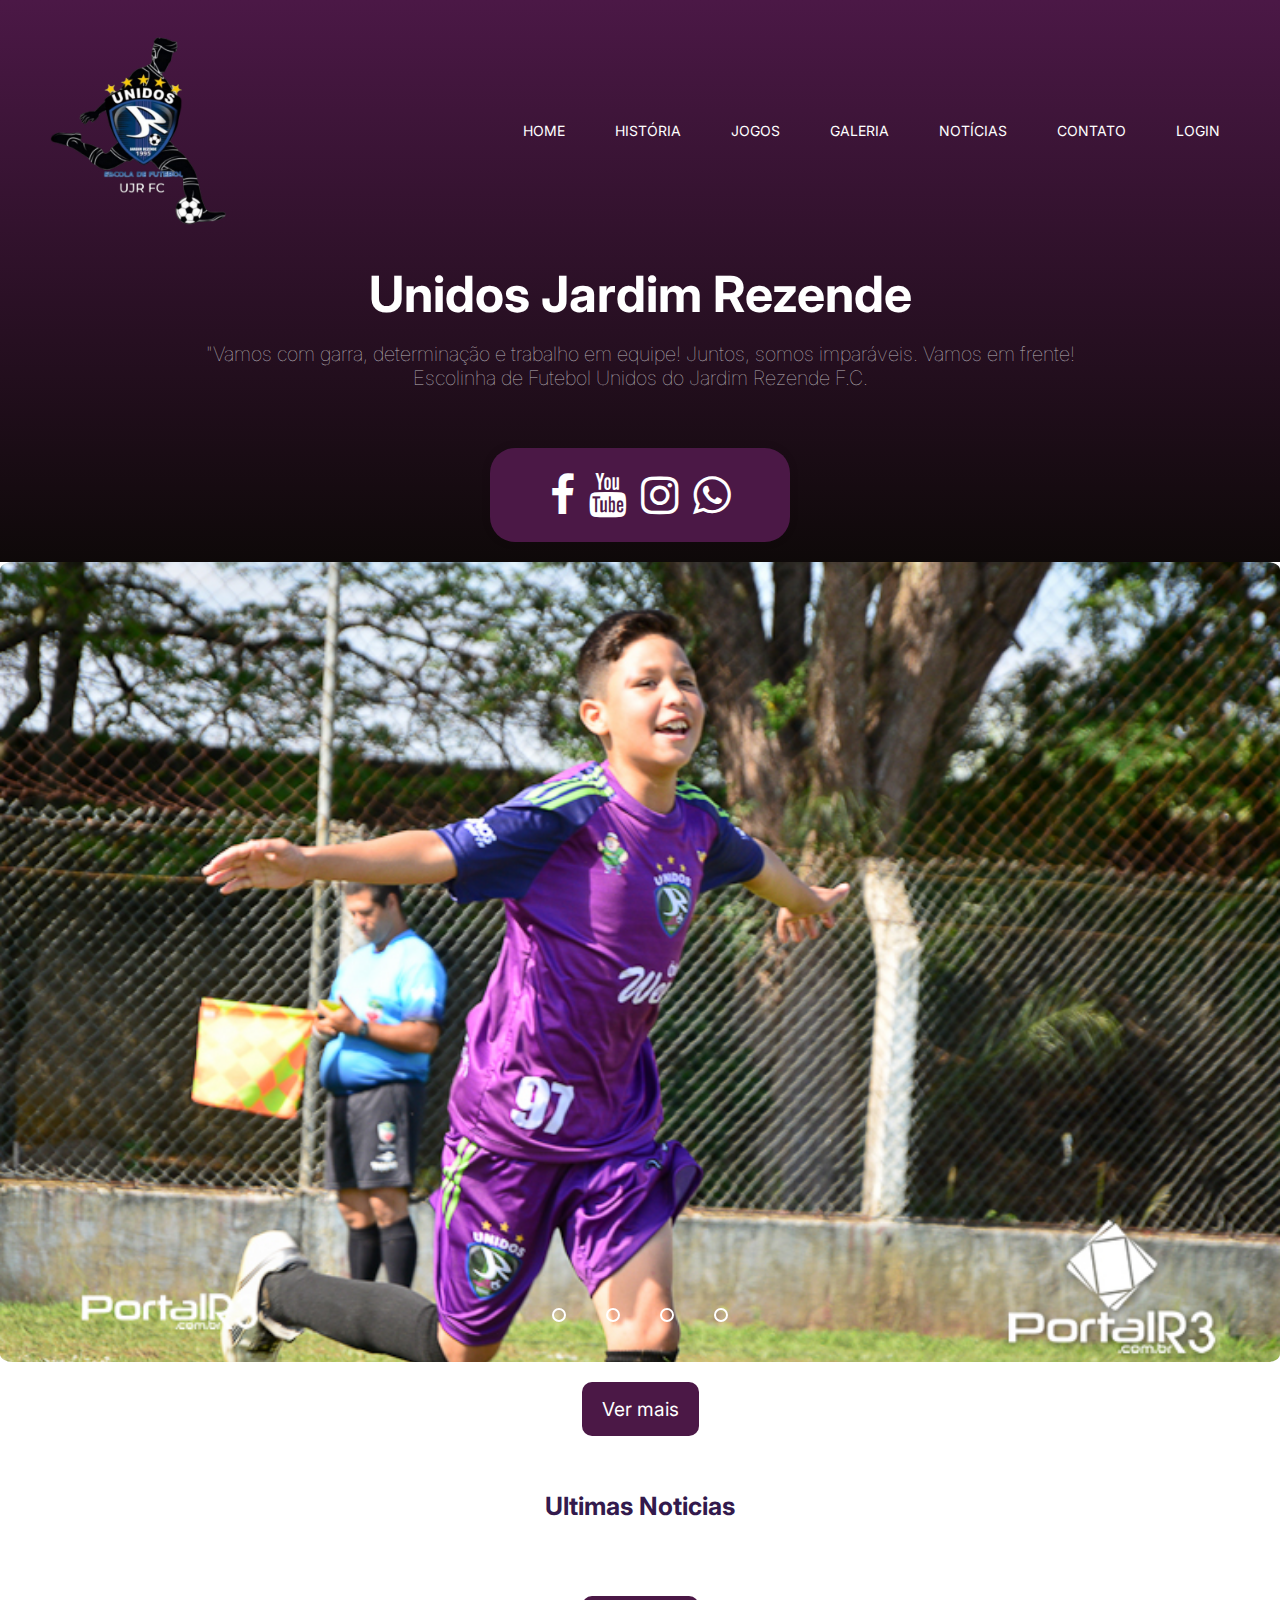
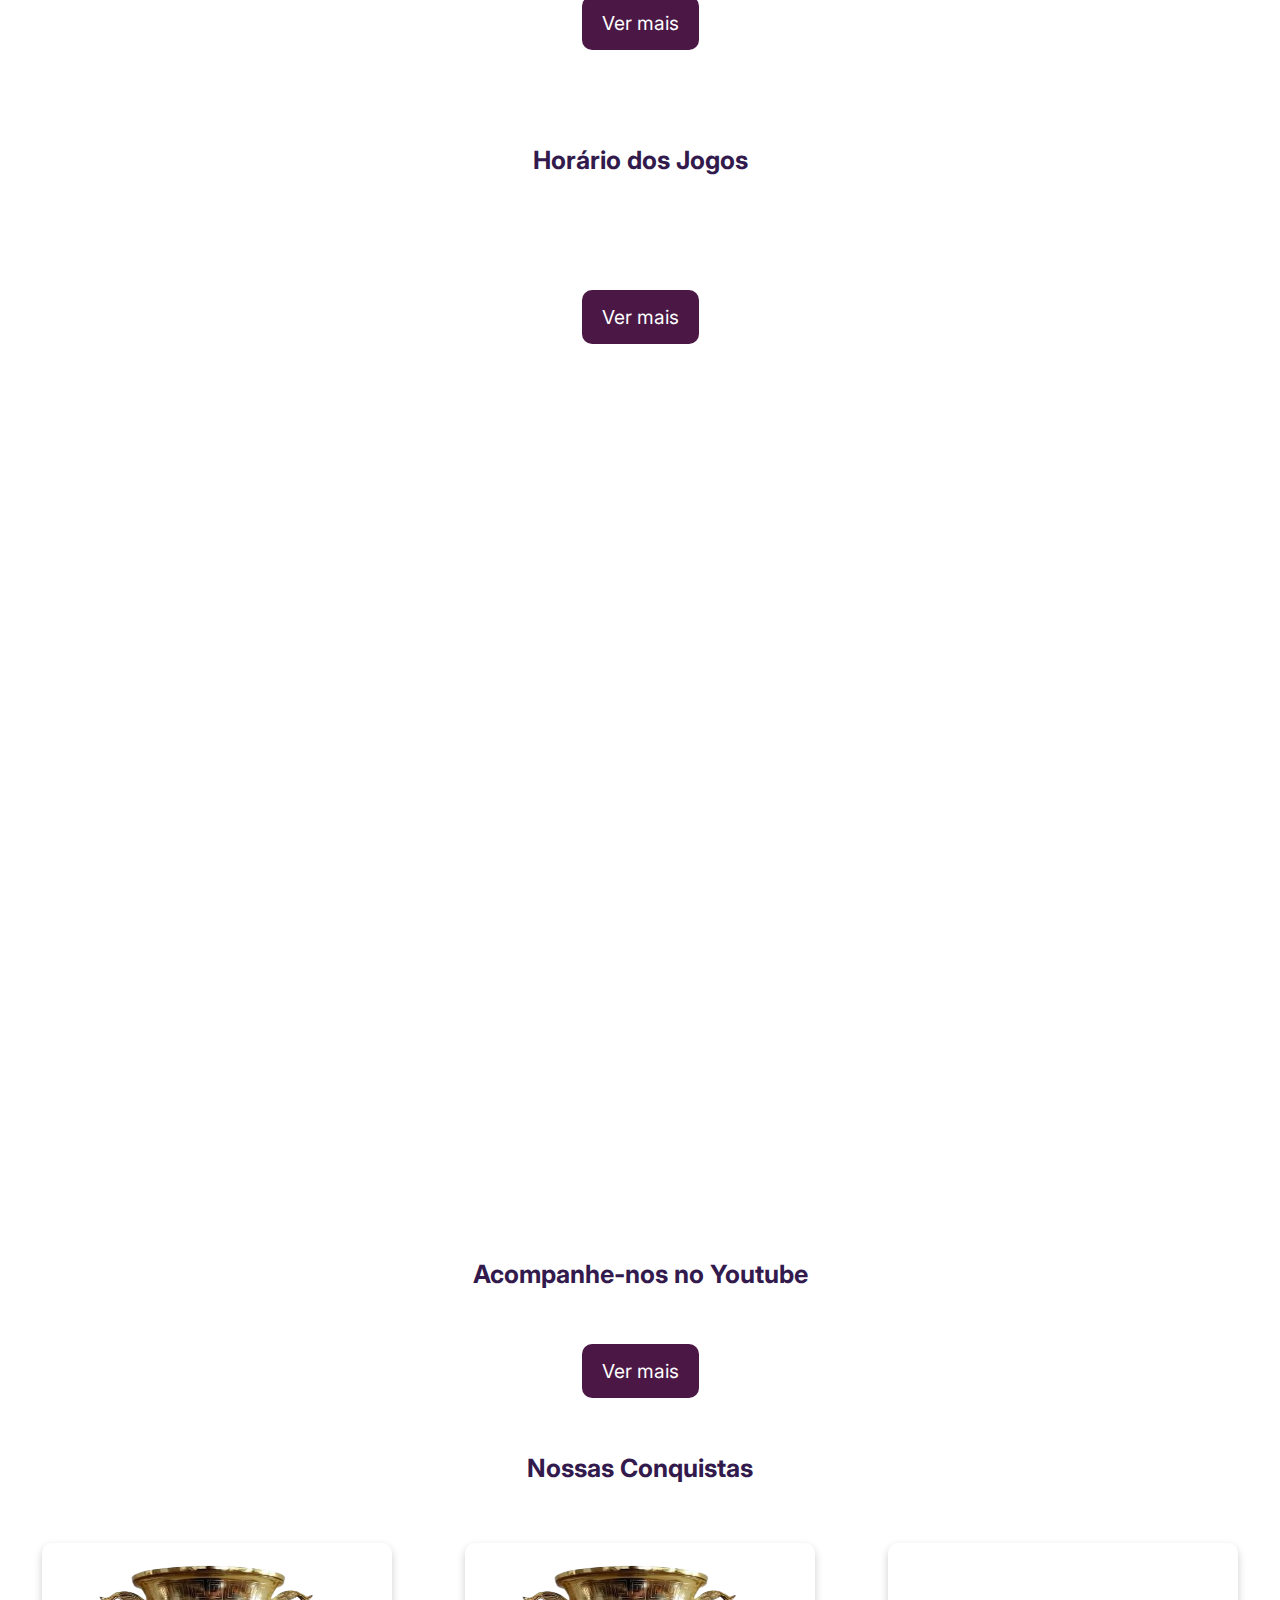
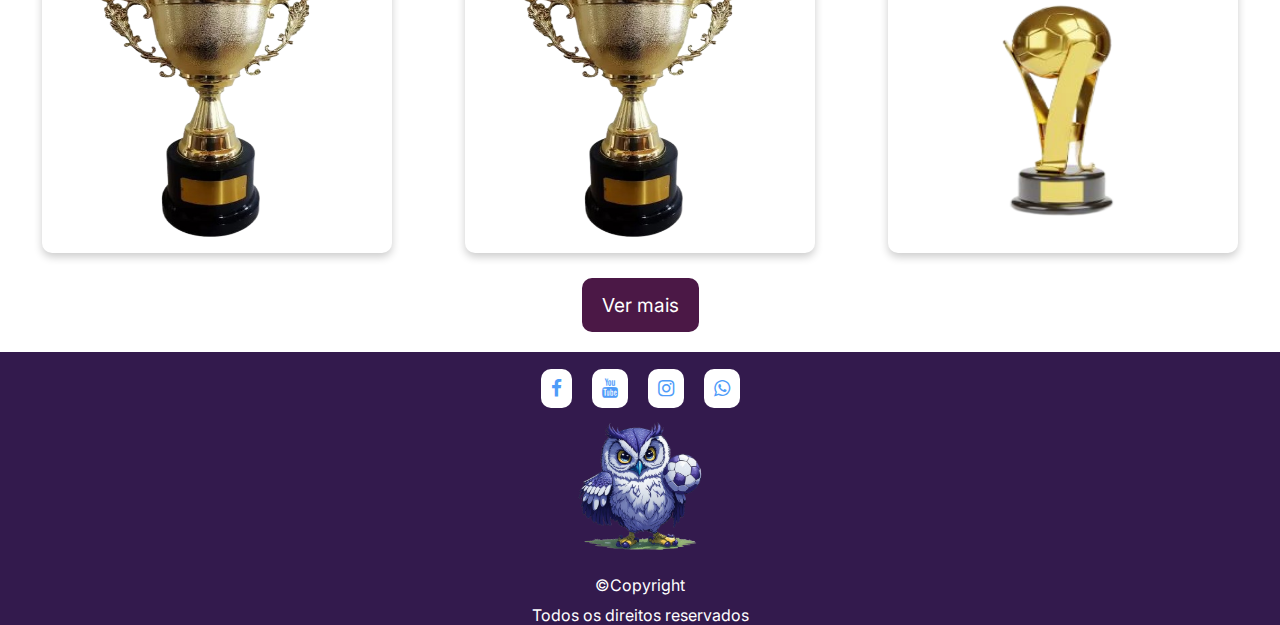
==== index.html @ cdd66459 "first commit" ====
<!DOCTYPE html>
<html lang="pt-BR">

<head>
    <meta charset="UTF-8">
    <meta name="viewport" content="width=device-width, initial-scale=1.0">
    <link rel="stylesheet" href="https://cdnjs.cloudflare.com/ajax/libs/font-awesome/4.7.0/css/font-awesome.css"
        integrity="sha512-5A8nwdMOWrSz20fDsjczgUidUBR8liPYU+WymTZP1lmY9G6Oc7HlZv156XqnsgNUzTyMefFTcsFH/tnJE/+xBg=="
        crossorigin="anonymous" referrerpolicy="no-referrer" />
    <link rel="stylesheet" href="css/style.css">
    <link rel="stylesheet" href="css/style2.css">
    <link rel="stylesheet" href="css/slides.css">
    <link rel="stylesheet" href="css/cardTrofeu.css">
    
    <title>Unidos do Jardim Rezende </title>
</head>
<style>
  .item-container {
    text-align: center; /* Centraliza o conteúdo dentro do container */
 
}

.noticia-data, .noticia-titulo {
    margin: 0; /* Remove margens para alinhar corretamente */
    text-align: center; /* Centraliza o texto dentro dos parágrafos */
}

/*noticia*/
.NewsPag{
        display: flex; /* Make the body a flex container */
        
        flex-direction: column; /* Arrange content vertically */
      
      }
      .NCon {
            display: flex;
            flex-wrap: wrap;
            gap: 20px; /* Ajustar o espaço entre os containers */
            justify-content: center; /* Centralizar os containers */
        }


        .centralizadoMembros1 {
            display: flex;
            justify-content: center;
            align-items: center;
          
        }

        .card1 {
            background-color: #fff;
            border-radius: 5px;
            box-shadow: 0 4px 8px rgba(0, 0, 0, 0.1);
            margin: 40px;
            padding: 15px;
            width: 400px; /* Definir uma largura fixa para cada card */
            flex-direction: column;
            display: flex;
            align-items: center;
            text-align: center;
        }

        .icone img {
            width: 100%; /* Utilizar 100% para preencher todo o espaço disponível */
            height: auto;
            height: 250px;
            object-fit: cover;
            border-radius: 5px;
           
        }

        .noticia-data, .noticia-titulo {
            margin: 10px 0;
            font-weight: bold; 
            font-size:110%;
        }

        .ler-mais {
            background-color: #7c559b;
            color: white;
            border: none;
            border-radius: 10px;
            cursor: pointer;
            padding: 10px 20px;
            font-size: 16px;
            transition: background-color 0.3s;
        }

        .ler-mais:hover {
            background-color: #e8daef;
        }

        .modal {
            display: none;
            position: fixed;
            z-index: 1000;
            left: 0;
            top: 0;
            width: 100%;
            height: 100%;
            background-color: rgba(0, 0, 0, 0.7);
            justify-content: center; /* Centraliza horizontalmente */
            align-items: center; /* Centraliza verticalmente */
        }

        .modal-content {
            background-color: #fefefe;
            margin: 15% auto;
            padding: 20px;
            border: 1px solid #888;
            width: 80%;
            max-width: 1000px;
            position: relative;
            text-align: center;
        }

        .close {
            color: #aaa;
            float: right;
            font-size: 28px;
            font-weight: bold;
        }

        .close:hover,
        .close:focus {
            color: black;
            cursor: pointer;
        }
        /* Estilos gerais para dispositivos pequenos */

        @media (max-width: 768px) {
          .NCon {
            flex-direction: column;
          }
          .card1 {
            width: 80%;
          }
          .centralizadoMembros1 {
        
            justify-content: center;
            align-items: center;
          
        }
        }
    
        .teams-container {
        display: flex; /* Utiliza o flexbox para layout flexível */
        align-items: center;
        justify-content: center; /* Centraliza verticalmente os itens */
        }

        .teams-container p, .teams-container h2 {
            margin: 0 10px;
            font-size: 150%; /* Margem entre os itens para separação */
            color: #331A4D;
        }


    </style>
<body>
    <!--header-->
    <header style="background: -webkit-linear-gradient(to top, #7C559B,#672374);
     background: -o-linear-gradient(to top, #7C559B,  #7C559B);
     background: -moz-linear-gradient(#672374,  #7C559B);
     background: linear-gradient(to top,  #0e0909, #4B1846);">
        <!--container-->
        <div class="container">
            <nav>
                <a href="index.html">
                    <img src="img/logofut3.png " width="200" height="200" alt="logo">
                </a>
                <ul class="ul">
                    <a href="index.html">Home</a>
                    <a href="historia.html">História</a>
                    <a href="./CalendarioInse/calendario.html">Jogos</a>
                    <a href="midia.html">Galeria</a>
                    <a href="noticias.php">Notícias</a>
                    <a href="contato.html">Contato</a>
                    <a href="./login2/index.html">Login</a>
                    <div class="close-icon" onclick="closeMenu()">
                        <i class="fa fa-times-circle" aria-hidden="true"></i>
                    </div>
                </ul>
                <div class="menu-icon" onclick="openMenu()">
                    <i class="fa fa-bars"></i>
                </div>
            </nav>
            <section class="banner">
                <div class="banner-text">
                    <h1 class="texto-animado">Unidos Jardim Rezende</h1>
                    <p color="write">"Vamos com garra, determinação e trabalho em equipe! Juntos, somos imparáveis. Vamos em frente!<br>
                    Escolinha de Futebol Unidos do Jardim Rezende F.C. </p><br>
                    
                        <div class="contayner">
                            <a  class="lynks" href="https://m.facebook.com/escolinhadefutebolujr" target="_blank"><i class="fa fa-facebook"></i></a>
                            <a class="lynks"href="https://www.youtube.com/@TVUnidosJR/videos" target="_blank"><i class="fa fa-youtube" aria-hidden="true"></i></a>
                            <a  class="lynks"href="https://www.instagram.com/socce_rjunior?utm_source=qr&igsh=MWg3b3c4b3lwc2QzZQ==" target="_blank"><i class="fa fa-instagram" aria-hidden="true"></i></a>
                            <a class="lynks"href="https://wa.me/553597317199" target="_blank"><i class="fa fa-whatsapp" aria-hidden="true"></i></a>
                        </div>
                </div>
            </section>
        </div>
        <!--end container-->
    </header>
    <!--end header-->
    <!--faça mais-->  
    <section class="faca-mais">

        <div class="slider">
            <div class="slides">
                <input type="radio" name="radio-btn" id="radio1">
                <input type="radio" name="radio-btn" id="radio2">
                <input type="radio" name="radio-btn" id="radio3">
                <input type="radio" name="radio-btn" id="radio4">
    
                <div class="slide first">
                    <img src="./img/fute1.jpg" alt="imagem1">
                </div>
    
                <div class="slide">
                    <img src="./img/fute2.jpg" alt="imagem2">
                </div>
    
                <div class="slide">
                    <img src="./img/fute3.jpg" alt="imagem3">
                </div>
    
                <div class="slide">
                    <img src="./img/fute4.jpg" alt="imagem4">
                </div>
              
            </div>
    
            <div class="manual-navigation">
                <label for="radio1" class="manual-btn"></label>
                <label for="radio2" class="manual-btn"></label>
                <label for="radio3" class="manual-btn"></label>
                <label for="radio4" class="manual-btn"></label>
            </div>
    
        </div>
        <div class="botao-centro">
            <a href="midia.html" class="btn">Ver mais</a>
        </div>


    <!---Noticias-->


        <h2  class="letraIn">Ultimas Noticias</h2>
        <section class="NewsPag">
            <div class="noticias">
                <div class="NCon" id="news-container">
                    <!-- Notícias serão carregadas aqui -->
                </div>
                <div id="myModal" class="modal">
                    <div class="modal-content">
                        <span class="close">&times;</span>
                        <div class="content1">
                            <img id="modal-img" src="" alt="" width="50%" height="50%">
                            <p id="modal-data"></p>
                            <p class="noticia-titulo" id="modal-titulo"></p>
                            <p id="modal-noticia"></p>
                        </div>
                    </div>
                </div>
            </div> 
        </section>
        <div class="botao-centro">
            <a href="noticias.php" class="btn">Ver mais</a>
        </div>
    </section>
    <!---horario do jogos-->
    <header class="headers">
        <h2 class="letraIn">Horário dos Jogos</h2>
    </header>

        <main>
            <section class="Calen" id="calendar">
                <!-- Os dados do calendário serão carregados aqui -->
            </section>
            <div class="botao-centro">
                <a href="calendario.php" class="btn">Ver mais</a>
            </div>
        </main>
      
        <!---fim do horario dos josgos-->



    <section >
        <div class="youtube">
            <iframe  src="https://www.youtube.com/embed/I1M4FT6p6yU?si=2h1iKIrFzDukDvLC"
                title="YouTube video player" frameborder="0"
                allow="accelerometer; autoplay; clipboard-write; encrypted-media; gyroscope; picture-in-picture; web-share"
                referrerpolicy="strict-origin-when-cross-origin" allowfullscreen></iframe>
            <iframe  src="https://www.youtube.com/embed/CYmezOUfhiw?si=qSRIYEMEd1fx8PJJ"
                title="YouTube video player" frameborder="0"
                allow="accelerometer; autoplay; clipboard-write; encrypted-media; gyroscope; picture-in-picture; web-share"
                referrerpolicy="strict-origin-when-cross-origin" allowfullscreen></iframe>
            <iframe  src="https://www.youtube.com/embed/3oOXXBWMkWE?si=sAZl0KpS628O464U"
                title="YouTube video player" frameborder="0"
                allow="accelerometer; autoplay; clipboard-write; encrypted-media; gyroscope; picture-in-picture; web-share"
                referrerpolicy="strict-origin-when-cross-origin" allowfullscreen></iframe>
        </div>
        
        <h2  class="letraIn">Acompanhe-nos no Youtube</h2>
        <div class="botao-centro">
            <a href="https://www.youtube.com/@TVUnidosJR/videos" target="_blank" class="btn">Ver mais</a>
        </div>
    </section>

    <h2 class="letraIn">Nossas Conquistas</h2>
    <section class="faca-mais">
        <div class="containerTrofeuImg">
        <div class="flip-card">
            <div class="flip-card-inner">
              <div class="flip-card-front">
                <img src="./img/trofeu.png" alt="Avatar" style="width:300px;height:300px;">
              </div>
              <div class="flip-card-back">
                <div class="flip-card-Letra">
                    <h1>Campeonato Regional</h1><br>
                    <p class="flip-card-LetraP">UJR FC & Engineer</p><br> 
                    <p class="flip-card-LetraP">1 X 0</p>
                </div>
              </div>
            </div>
          </div>
          <div class="flip-card">
            <div class="flip-card-inner">
              <div class="flip-card-front">
                <img src="./img/trofeu.png" alt="Avatar" style="width:300px;height:300px;">
              </div>
              <div class="flip-card-back">
                <div class="flip-card-Letra">
                    <h1>Campeonato Regional</h1><br>
                    <p class="flip-card-LetraP">UJR FC & Engineer</p><br> 
                    <p class="flip-card-LetraP">1 X 0</p>
                </div>
              </div>
            </div>
          </div>
          <div class="flip-card">
            <div class="flip-card-inner">
              <div class="flip-card-front">
                <img src="./img/trofeu2.png" alt="Avatar" style="width:300px;height:300px;">
              </div>
              <div class="flip-card-back">
                <div class="flip-card-Letra">
                    <h1>Campeonato Regional</h1><br>
                    <p class="flip-card-LetraP">UJR FC & Engineer</p><br> 
                    <p class="flip-card-LetraP">1 X 0</p>
                </div>
              </div>
            </div>
          </div>
        </div>
          </div>
        <div class="botao-centro">
            <a href="historia.html" class="btn">Ver mais</a>
        </div>
    </section>
    <!--end faça mais-->
    <!--Footer-->
    <footer class="footer">
          <div>
                <a  class="lynks" href="https://m.facebook.com/escolinhadefutebolujr" target="_blank"><i class="fa fa-facebook"></i></a>
                <a class="lynks"href="https://www.youtube.com/@TVUnidosJR/videos" target="_blank"><i class="fa fa-youtube" aria-hidden="true"></i></a>
                <a  class="lynks"href="https://www.instagram.com/p/C6zheUSvj5m/" target="_blank"><i class="fa fa-instagram" aria-hidden="true"></i></a>
                <a class="lynks"href="https://wa.me/553597317199" target="_blank"><i class="fa fa-whatsapp" aria-hidden="true"></i></a>
            </div>
            
            <div>
                <img class="imagi" src="img/Coruja.png" width="150" height="150" >  
            </div>
            <p>©Copyright</p>
            <p>Todos os direitos reservados</p>
        </div>
    </footer>
    <!--end footer-->
    <script src="js/main.js"></script>
    <script src="js/slides.js"></script>
    <script src="js/get_calendar_data.js"></script>
    <script src="js/get_news_data.js"></script>
   
    
</body>

</html>
---- css/style.css ----
@import url('https://fonts.googleapis.com/css2?family=Inter:wght@100..900&display=swap');

*{
    margin: 0;
    padding: 0;
    box-sizing: border-box;
    text-decoration: none;
    outline: none;
    font-family: 'Inter', sans-serif;
    
}

body {
    background-color: #000#f1f6fc31;
}

section, footer {
    padding: 0;
}

h3 {
    font-size: 20px;
}


 
.container {
    max-width: 1270px;
    margin: 0 auto;
    justify-content: center;
    align-items: center;
}

.btn {
    background-color: #4B1846;
    color: white;
    padding: 15px 20px;
    border-radius: 10px;
    cursor: pointer;
    display: inline-block;
    transition: 0.1s;
    height: 30%;
    font-size: 120%;
}
.blink {
    animation: blink 3s linear infinite;
  }
  
  @keyframes blink {
    0%, 100% { opacity: 1; } /* Keep opacity at 1 for full visibility */
    50% { opacity: 0.7; } /* Reduce opacity to 0.2 for a dimming effect */
  }
.botao-centro {
    margin: 20px auto;
    display: flex;
    justify-content: center;
}

.btn.animate-btn {
    animation: animate-outline 1s ease-out infinite;
}

.btn:hover {
    background-color: #e8daef;
}

@keyframes animate-outline {
    from{
        outline: 0px solid #e8daef;
    }
    to{
        outline: 15px solid #4f9bf900;
    }

} 
 
header {
    background-position: center;
    background-size: cover;
    background-attachment: fixed;
}

nav {
    display: flex;
    align-items: center;
    justify-content: space-between;
    padding: 30px;
}

nav ul {
    display: flex;
    align-items: center;
}

.estiloUl {
    margin-right: 250px;
}

nav ul a {
    color: white;
    margin: 0 25px;
    text-transform: uppercase;
    font-size: 14px;
    display: block;
}

nav ul a:not(.btn):after {
    content: "";
    background-color: #e8daef;
    height: 3px;
    width: 0%;
    display: block;
    margin: 0 auto;
    transition: 0,3s;
}

nav ul a:hover::after {
    width: 100%;
}

/*menu mobile*/
nav .menu-icon {
    cursor: pointer;
    font-size: 25px;
    color: white;
    display: none;
}

nav .close-icon {
    display: none;
    font-size: 30px;
    color: white;
}

h2 {
    text-align: center;
    margin: 30px;
    padding: 25px;
    font-size: 20px;
    color: #331A4D;
}

.banner {
    display: flex;
    justify-content: center;
}

.texto-animado {
    font-size: 44px; /* Tamanho inicial do texto */
    animation: animar-texto 8s infinite alternate; /* Define a animação */
}
@keyframes animar-texto {
    0% {
        font-size: 44px; /* Tamanho inicial */
    }
    100% {
        font-size: 88px; /* Tamanho final */
        color: #241e5a;
    }
}

.banner .banner-text {
    margin: 0; /*altera o tamanho nav da pagina inicial*/
    text-align: center;
    padding: 0 90px;
}

.banner .banner-text h1 {
    font-size: 50px;
    color: white;
}

.banner .banner-text p {
    font-size: 20px;
    color: #ffffffb7;
    font-weight: lighter;
    margin: 18px 0;
}



/*faça mais*/
.faca-mais .container {
    display: flex;
    border-radius: 12px;
  
}

.faca-mais .faca-mais-text {
    width: 20%;
    padding: 0 40px;
}

.faca-mais .faca-mais-text h3 {
    font-size: 20px;
}

.faca-mais .faca-mais-text p{
    margin: 5px 0 10px 0;
}

.faca-mais .faca-mais-img {
    width: 25%;
    margin: 10px;
    object-fit: cover;
    border-radius: 12px;
 
}

.faca-mais .faca-mais-img img{
    width: 100%;
    object-fit: cover;
}

.depoimentos h3 {
    text-align: center;
}




/*footer*/
.footer {
    background-color: #331A4D;
    text-align: center;

    width: 100%;
     /* Define a altura do footer */
    bottom: 0; /* Posiciona o footer na parte inferior */
  }

.footer i {
    color: #4f9cf9;
    font-size: 19px;
    background-color: white;
    padding: 10px;
    margin: 3px;
    border-radius: 10px;
}

.footer p {
    margin-top: 10px;
    color: white;
}

.main-content { /* Substitua ".main-content" pela classe do seu conteúdo principal */
    margin-bottom: -50px; /* Ajuste o valor de margin-bottom para coincidir com a altura do footer */
  }
/*Pagina Sobre*/
.sobre .container {
    display: flex;
    align-items: center;
    justify-content: space-between;
}

.sobre .sobre-text {
    width: 50%;
    padding-right: 40px;
}
.sobre .sobre-textt {
    width: 100%;
    padding-right: 40px;
}
.sobre .sobre-text p {
    margin: 18px 0;
    color: #000000a6;
}

.sobre .sobre-img {
    width: 50%;
}
.sobre .sobre-text img{
    width: 100%;
    border-radius: 10px;
}

/*Pagina Serviços */
.servicos h3{
    text-align: center;
}

.servicos .container p{
    text-align: center;
}

.servicos .rows-cards {
    display: flex;
    justify-content: center;
    margin-top: 20px;
    flex-wrap: wrap;
}

.servicos .row-card-item {
    background-color: #d3e6fd;
    width: 350px;
    padding: 20px;
    border-radius: 14px;
    margin: 20px;
    transition: 0.3s;
}

.servicos .row-card-item:hover {
    background-color: #4f9cf9;
}

.servicos .row-card-item:hover p{
    color: white;
}

.servicos .row-card-item img {
    background-color: #4f9cf9;
    border-radius: 14px;
    width: 70px;
    padding: 9px;
}

.servicos .row-card-item p.nome-servico {
    margin: 5px;
    transition: 0.3s;
}

.servicos .row-card-item p.descricao-servico {
    transition: 0.3s;
}

/*dados*/
.dados {
    background-color: #d3e6fd;
}

.dados .container{
    display: flex;
    justify-content: center;
    flex-wrap: wrap;
}

.dados .dados-item {
    text-align: center;
    margin: 15px;
    color: #000000be;
}

.dados .dados-item img {
    background-color: #4f9cf9;
    border-radius: 14px;
    padding: 10px;
    margin-bottom: 15px;
    width: 80px;
}

.dados .dados-item p{
    font-size: 18px;
}

.dados .dados-item p strong {
    font-size: 28px;
}
/*historia*/


  


.contato-info {
    display: flex;
    justify-content: space-between;
    margin-top: 50px;
    flex-direction: row;
    margin-left: 10%;
    border-radius: 10px;
}

.contato-info .left-side {
    width: 50%;
    padding: 30px;
    background-color: #7c559b;
    border-radius: 14px;
    margin-right: 50px;
    height: fit-content;
    margin-left: 10px;
}

.contato-info .left-side div {
    display: flex;
    align-items: center;
    margin-bottom: 10px;
}

.contato-info .left-side div i {
    font-size: 24px;
    margin-right: 20px;
    color: white;
}

.contato-info .left-side p {
    font-size: 17px;
    color: white;
}

.contato-info .right-side {
    width: 50%;
    border-radius: 9px;
}

.contato-info .right-side input{
    display: block;
    width: 100%;
    margin-bottom: 10px;
    height: 47px;
    padding: 15px;
    border-radius: 9px;
    transition: 0.3s;
    border: 1px solid #f1f1f1;
    color: #212121;
    
}

.contato-info .right-side input:focus,
.contato-info .right-side textarea:focus {
    border-color: #4f9cf9;
}

.contato-info .right-side textarea{
    border: 1px solid #f1f1f1;
    color: #212121;
    border-radius: 9px;
    margin-bottom: 10px;
    padding: 15px;
    width: 100%;
    transition: 0.3s;
    resize: none;
}

.contato-info .right-side button{
    border: none;
    margin: 10px;
}

@media(max-width: 830px){
   
    /*pagina home responsivo*/
    .faca-mais .faca-mais-text {
        margin-top: 10px;
        padding: 0 20px;
        order: 1;
    }

    .faca-mais .container{
        flex-direction: column;
    }

    .faca-mais .faca-mais-text h3 {
        font-size: 48px;
    }

    .faca-mais .faca-mais-text,
    .faca-mais .faca-mais-img {
        width: 100%;
    }

    .banner .banner-text {
        padding: 0;
        margin: 80px;
    }

    .banner .banner-text h1{
        font-size: 80px;
    }

    .banner .banner-text p{
        font-size: 15px;
    }

    .depoimentos .card-item {
        width: 100%;
    }
    
    .sobre .container {
        flex-direction: column-reverse;
    }

    .sobre .sobre-img,
    .sobre .sobre-text {
        width: 100%;
    }

    .sobre .sobre-text {
        margin-top: 40px;
    }

    .contato .contato-info {
        flex-direction: column-reverse;
    }

    .contato-info .right-side,
    .contato-info .left-side {
        width: 100%;
    }

    .contato-info .right-side {
        margin-bottom: 30px;
    }

}

@media (max-width: 500px) {
    .banner .banner-text h1 {
        font-size: 50px;
    }

    .faca-mais .faca-mais-text h3 {
        font-size: 40px;
    }
}


#noticias-esporte {
    margin: 20px;
  }
  
  #noticias-esporte h1{
    text-align: center;
  }

  #noticias-esporte h2 {
    font-size: 24px;
    font-weight: bold;
    margin-bottom: 10px;
  }
  
  #noticias-esporte article {
    border: 1px solid #ccc;
    padding: 10px;
    margin-bottom: 15px;
  }
  
  #noticias-esporte h3 {
    font-size: 18px;
    margin-bottom: 5px;
  }
  
  #noticias-esporte p {
    font-size: 14px;
  }
  
  #noticias-esporte a {
    text-decoration: none;
    color: blue;
  }
  
  #noticias-esporte img {
    width: 250px;
    height: 200px;
    margin-bottom: 5px;
  }

  .centralizado {
    text-align: left;
    display: flex;
    margin-left: 5%;
  }

  .card {
    display: flex;
    flex-direction: column;
    justify-content: center;
    width: 300px;
    padding: 25px;
 
    text-align: justify;
    position: relative;
    margin: 20px;
}



.letraContato{
    color: #000;
}

.icone {
    margin-bottom: 20px;
   
}



.content {
    height: 220px;
    overflow: hidden;
    position: relative;
    align-items: center;
}

.content::before {
    content: '';
    position: absolute;
    bottom: 0;
    width: 100%;
    height: 100px;
    background: linear-gradient(transparent, #f7f5f1);
}

.content h3 {
    text-align: center;
    font-size: 25px;
}

.content,
.p {
    color:black;
}

#read_button {
    border: none;
    padding: 10px;
    border-radius: 10px;
    margin-top: 15px;
    background-color: #331A4D;
    color: #faf1f1;
    font-weight: bold;
    cursor: pointer;
    font-size: 16px;
    transition: all 0.2s ease-in-out;

}

#read_button:hover {
    background-color: transparent;
    color: white;
    transition: all 0.2s ease-in-out;
}

.card.active .content {
    height: auto;
}

.card.active .content::before {
    visibility: hidden;
}

.centralizado1 {
    display: flex;
    align-items: center;
    flex-wrap: wrap;
    justify-content: center;
  }

 

/*Alteracao na noticia*/
.ln {
    color: #331A4D;
 
    font-size: 16px; 
    font-weight: bold;
}


/*horio dos jogos*/
.bodi {
    font-family: Arial, sans-serif;
    margin: 0;
    padding: 0;
}

.headers {
    background-color:#fff;
    color: #331A4D;
    padding: 20px;
    text-align: center;
}

    

main {
    padding: 20px;
    
}
.imagi{
    align-items: right;
     
    right: 200%;

 
}
.game {
    margin-bottom: 20px;
    border: 1px solid #ccc;
    padding: 20px;
    border-radius: 8px;
}

.theams {
    text-align: center;
    font-size: 1.2em;
    margin-bottom: 10px;
    color: rebeccapurple;
   
}


.versus {
    margin: 0 10px;
    color: rebeccapurple;
}

.datetime {
    text-align: center;
    margin-bottom: 10px;
    color:red (13, 13, 83);
}

.date, .time {
    font-size: 1.6em;
    color:black;
}

.location {
    text-align: center;
    font-size: 1em;
    color:rgb(42, 42, 124);
}

.containerTrofeuImg{
    display: flex;
    justify-content: space-around;
    flex-wrap: wrap;
    padding: 5px;
}

.trofeuImg{
    width: 150px;
    flex: 1 0 auto;
}

.imgTrofeu{
    width: 60%;
   
    object-fit: cover;
}

.letraIn{
    color: #331A4D;
    font-size: 25px;
    font-weight: bold;
}

.card.histPerssoa {
    display: none; /* Ocultar conteúdo adicional inicialmente */
  }
  
  .card.active .histPerssoa {
    display: block; /* Mostrar conteúdo quando a classe 'active' estiver presente */
  }
  .texto-escondido {
    display: none;
} 


/*historia membro*/
/*historia pagina*/

 
 .tiHisLetra{
    margin-top: 5%;
    color: #331A4D;
 }
 .sobre .containerSobreMembros {
    display: flex;
    flex-wrap: wrap;
    justify-content: center;
    flex-direction: row;
  
}
 .sobre .histPerssoa{
     width: 50%;
     font: weight 9%;
     display: flex;
     flex-direction: row;
     color:#000;
     font-size: 100%;/*texto principal*/
     flex-basis: 30%;
 
 }
 

.sobre .sobre-img {
     align-items: center;
     width: 50%;
     flex-basis: 30%;
     
     
 }

.ImgMembros{
    width: 80%;
}

#historia-membros img {
    width: 250px;
    height: 250px;
    margin-bottom: 5px;
    object-fit: cover;
  }

  .centralizadoMembros {
    align-items: flex-start;
 
    display: flex;
    flex-wrap: wrap;
    justify-content: center; 
    border: 1px solid #4B1846;
    border-radius: 10px;
    gap: 20px; 
    overflow: hidden;
  }

  .centralizado {
    justify-content: space-around;
    flex-direction: row; 
    
    flex-wrap: wrap;
    text-align: center;
    display: flex;
    gap: 25px; 
  }

  .card {
    display: flex;
    flex-direction: column;
    justify-content: center;
    width: 300px;
    padding: 25px;
    text-align: justify;  
    margin: 1px;
}


.HisCoruja {

    width: 30%;
    float: left; 
  }


.containerHis1{
    display: flex;
    flex-direction: row;
    flex-wrap: wrap;
justify-content: center;
}

.containerHis {
    display: flex; /* Ativa o layout grid */
    grid-template-columns: 1fr 2fr; /* Define colunas com proporção 1:2 */
    align-items: start;
    flex-direction: row;
 
}

 /* Estilos adicionais para as divs */
  .containerHis img {
    width: 70%; /* Ocupa toda a largura da coluna */
    height: auto; /* Mantém a proporção da imagem */
    margin: 0 80px;
    flex-direction: row;
  }
  
  .inicio {
    text-align: justify; /* Justifica o texto */
    margin: 0 40px;
    margin-top: 4%;
    font-size: 120%;
    margin-right: 10%;
  }
  
  .hisImg{
    display: flex;
    flex-direction: column; 
  }

  @media only screen and (min-width: 100px) and (max-width: 706px) {
    .containerHis img {
        width: 30%; /* Ocupa toda a largura da coluna */
        height: auto; /* Mantém a proporção da imagem */
        display: flex;
        margin: auto;
      }
      .containerHis {
     
        grid-template-columns: 1fr 2fr; /* Define colunas com proporção 1:2 */
        align-items: start;
        flex-direction: column;
     
    }
    .NewsPag{
        display: flex; /* Make the body a flex container */
       
        flex-direction: column; /* Arrange content vertically */
        grid-template-rows: 1fr auto;
      }
  }
  @media only screen and (min-width: 768px) and (max-width: 976px) {
    .containerHis img {
        width: 30%; /* Ocupa toda a largura da coluna */
        height: auto; /* Mantém a proporção da imagem */
        display: flex;
        align-items: center;
        justify-content: center;
        margin: auto;
      }
      .containerHis {
    
        align-items: start;
        flex-direction: column;
     
    }
  }

  @media only screen and (min-width: 976px) and (max-width: 1000px) {
    .containerHis img {
        width: 20%; /* Ocupa toda a largura da coluna */
        height: auto; /* Mantém a proporção da imagem */
        display: flex;
        align-items: center;
        justify-content: center;
        margin: auto;
      }
      .containerHis {
        align-items: start;
        flex-direction: column;
     
    }
    .inicio {
        text-align: justify; /* Justifica o texto */
        margin: 0 90px;
        margin-top: 4%;
        font-size: 90%;
      }
      .NewsPag{
        display: flex; /* Make the body a flex container */
        min-height: 100vh; /* Set minimum height for viewport */
        flex-direction: column; /* Arrange content vertically */
        grid-template-rows: 1fr auto;
      }
      
  }
  @media only screen and (min-width: 1024px) and (max-width: 1280px) {
    .containerHis {
        align-items: start;
        flex-direction: row;
     
    }
    .containerHis img {
        width: 30%; /* Ocupa toda a largura da coluna */
        height: auto; /* Mantém a proporção da imagem */
        display: flex;
        align-items: center;
        justify-content: center;
        margin: auto;
      }
  }

  .linkLogo{
    display: flex;
    align-items: center;

  }

  .imgLoginMenu{
    flex-direction: row;
    margin-top: -9%;
   
  }


/* CSS revisado */

.youtube {
    display: flex; /* Utilize flexbox para alinhar os vídeos lado a lado */
    justify-content: space-between; /* Espaçamento igual entre os vídeos */
    gap: 20px; /* Espaçamento entre os vídeos */
    flex-wrap: wrap;
}

.youtube iframe {
    width: 600px; /* Largura dos vídeos */
    height: 400px; /* Altura dos vídeos */
    border: none; /* Remove a borda padrão dos iframes */
}
---- css/style2.css ----
header {
    background-position: center;
    background-size: cover;
    background-attachment: fixed;
}

nav {
    display: flex;
    align-items: center;
    justify-content: space-between;
    padding: 30px;
}

nav ul {
    display: flex;
    align-items: center;
}

nav ul a {
    color: white;
    margin: 0 25px;
    text-transform: uppercase;
    font-size: 14px;
    display: block;
}

nav ul a:not(.btn):after {
    content: "";
    background-color: #e8daef;
    height: 3px;
    width: 0%;
    display: block;
    margin: 0 auto;
    transition: 0,3s;
}

nav ul a:hover::after {
    width: 100%;
}

/*menu mobile*/
nav .menu-icon {
    cursor: pointer;
    font-size: 25px;
    color: white;
    display: none;
}

nav .close-icon {
    display: none;
    font-size: 30px;
    color: white;
}


.banner {
    display: flex;
    justify-content: center;
}
.texto-animado {
        font-size: 44px; /* Tamanho inicial do texto */
        animation: animar-texto 8s infinite alternate; /* Define a animação */
    }
 @keyframes animar-texto {
        0% {
            font-size: 44px; /* Tamanho inicial */
        }
        100% {
            font-size: 88px; /* Tamanho final */
            color: #241e5a;
        }
    }


.banner .banner-text {
    margin: 0; /*altera o tamanho nav da pagina inicial*/
    text-align: center;
    padding: 0 90px;
}



.banner .banner-text p {
    font-size: 20px;
    color: #ffffffb7;
    font-weight: lighter;
    margin: 18px 0;
}


@media(max-width: 830px){
    /*menu mobile*/
    .ul {
        position: fixed;
        top: 0;
        left: 0;
        width: 100%;
        height: 80%;
        flex-direction: column;
        align-items: center;
        justify-content: center;
        clip-path: circle(0% at 100% 0);
        transition: 0.7s;
        background: -webkit-linear-gradient(to top, #7C559B,#672374);
        background: -o-linear-gradient(to top, #7C559B,  #7C559B);
        background: -moz-linear-gradient(#672374,  #7C559B);
        background: linear-gradient(to top,  #0e0909, #4B1846);
    }
    .ul.open {
        clip-path: circle(141.2% at 100% 0);
    }
    .ul a{
        margin: 10px 0;
        font-size: 16px;
    }
    nav .menu-icon{
        display: block;
    }
    nav .close-icon {
        display: block;
        position: absolute;
        top: 56px;
        right: 28px;
    }

    /*pagina home responsivo*/
    .faca-mais .faca-mais-text {
        margin-top: 10px;
        padding: 0 20px;
        order: 1;
    }

    .faca-mais .container{
        flex-direction: column;
    }

    .faca-mais .faca-mais-text h3 {
        font-size: 48px;
    }

    .faca-mais .faca-mais-text,
    .faca-mais .faca-mais-img {
        width: 100%;
    }

    .banner .banner-text {
        padding: 0;
        margin: 80px;
    }

    .banner .banner-text h1{
        font-size: 80px;
    }

    .banner .banner-text p{
        font-size: 15px;
    }

    .depoimentos .card-item {
        width: 100%;
    }
    
    .sobre .container {
        flex-direction: column-reverse;
    }

    .sobre .sobre-img,
    .sobre .sobre-text {
        width: 100%;
    }

    .sobre .sobre-text {
        margin-top: 40px;
    }

    .contato .contato-info {
        flex-direction: column-reverse;
    }

    .contato-info .right-side,
    .contato-info .left-side {
        width: 100%;
    }

    .contato-info .right-side {
        margin-bottom: 30px;
    }

}

@media (max-width: 500px) {
    .banner .banner-text h1 {
        font-size: 50px;
    }

    .faca-mais .faca-mais-text h3 {
        font-size: 40px;
    }
}


.content {
    height: 220px;
    overflow: hidden;
    position: relative;
    align-items: center;
}

.content::before {
    content: '';
    position: absolute;
    bottom: 0;
    width: 100%;
    height: 100px;
    background: linear-gradient(transparent, #f7f5f1);
}

.content h3 {
    text-align: center;
    font-size: 25px;
}

.content,
.p {
    color:black;
}

#read_button {
    border: none;
    padding: 10px;
    border-radius: 10px;
    margin-top: 15px;
    background-color: #331A4D;
    color: #faf1f1;
    font-weight: bold;
    cursor: pointer;
    font-size: 16px;
    transition: all 0.2s ease-in-out;

}

#read_button:hover {
    background-color: transparent;
    color: white;
    transition: all 0.2s ease-in-out;
}

.card.active .content {
    height: auto;
}

.card.active .content::before {
    visibility: hidden;
}

.centralizado1 {
    display: flex;
    align-items: center;
    flex-wrap: wrap;
    justify-content: center;
  }

 

/*Alteracao na noticia*/
.ln {
    color: #331A4D;
 
    font-size: 16px; 
    font-weight: bold;
}


/*horio dos jogos*/
.bodi {
    font-family: Arial, sans-serif;
    margin: 0;
    padding: 0;
}

.headers {
    background-color:#fff;
    color: #331A4D;
    padding: 20px;
    text-align: center;
}

    

main {
    padding: 20px;
    
}
.imagi{
    align-items: right;
     
    right: 200%;

 
}
.game {
    margin-bottom: 20px;
    border: 1px solid #ccc;
    padding: 20px;
    border-radius: 8px;
}

.theams {
    text-align: center;
    font-size: 1.2em;
    margin-bottom: 10px;
    color: rebeccapurple;
   
}


.versus {
    margin: 0 10px;
    color: rebeccapurple;
}

.datetime {
    text-align: center;
    margin-bottom: 10px;
    color:red (13, 13, 83);
}

.date, .time {
    font-size: 1.6em;
    color:black;
}

.location {
    text-align: center;
    font-size: 1em;
    color:rgb(42, 42, 124);
}
---- css/slides.css ----
* {
    margin: 0;
    padding: 0;
}

.slider {
    position: relative;
    margin: 0;
    width: 100%;
    height: 800px;
    overflow: hidden;
    border-radius: 1%;
}

.slides {
    width: 400%; /* Ajuste conforme necessário para o número de slides */
    height: 100%; /* Ajuste para ocupar toda a altura do slider */
    display: flex;
    flex-wrap: nowrap; /* Evita quebrar em várias linhas */
    border-radius: 10px;
}

.slides input {
    display: none;
}

.slide {
    flex: 0 0 25%; /* Tamanho de cada slide (25% para quatro slides visíveis) */
}

.slide img {
    width: 100%; /* Para garantir que a imagem preencha todo o espaço do slide */
    height: 100%; /* Para garantir que a imagem preencha todo o espaço do slide */
    object-fit: cover; /* Para manter a proporção da imagem */
}

.manual-navigation {
    position: absolute;
    left: 50%;
    transform: translateX(-50%);
    bottom: 40px; /* Ajuste conforme necessário */
    display: flex;
    justify-content: center;
    flex-wrap: wrap;
}

.manual-btn {
    border: 2px solid #fff;
    padding: 5px;
    border-radius: 10px;
    cursor: pointer;
    transition: 1s;
}

.manual-btn:not(:last-child) {
    margin-right: 40px;
}

.manual-btn:hover {
    background-color: #fff;
}


.lynks {
    font-size: 44px;
    color: white; /* Cor dos ícones */
    padding: 5px;
    /* Outros estilos, como margin, podem ser adicionados conforme necessário */
}

.lynks:hover {
    color: #75066c;
}

.contayner {
    background-color: darkgray;
    width: 300px;
    padding: 20px;
    border-radius: 25px;
    background-color: #4B1846;
    box-shadow: 0px 0px 10px rgba(0, 0, 0, 0.1); /* Optional: Add a box shadow for depth */
    margin: 20px auto; /* Optional: Center the container */
    transition: 500ms linear;
}

#radio1:checked ~ .first {
    margin-left: 0;
}

#radio2:checked ~ .first {
    margin-left: -25%;
}

#radio3:checked ~ .first {
    margin-left: -50%;
}

#radio4:checked ~ .first {
    margin-left: -75%;
}

.navigation-auto div {
    border: 2px solid #000000;
    padding: 5px;
    border-radius: 10px;
    cursor: pointer;
    transition: 1s;
}

.navigation-auto {
    position: absolute;
    width: 800px;
    margin-top: 360px;
    display: flex;
    justify-content: center;
}

.navigation-auto div:not(:last-child) {
    margin-right: 40px;
}

#radio1:checked ~ .navigation-auto .auto-btn1 {
    background-color: #fff;
}

#radio2:checked ~ .navigation-auto .auto-btn2 {
    background-color: #fff;
}

#radio3:checked ~ .navigation-auto .auto-btn3 {
    background-color: #fff;
}

#radio4:checked ~ .navigation-auto .auto-btn4 {
    background-color: #fff;
}
---- css/cardTrofeu.css ----
.flip-card {
    background-color: transparent;
    width: 350px;
    height: 310px;
    perspective: 1000px;
   
 
  } 
  
  .flip-card-inner {
    border-radius: 10px;
    display: flex;
    position: relative;
    width: 100%;
    height: 100%;
    text-align: center;
    transition: transform 0.6s;
    transform-style: preserve-3d;
    box-shadow: 0 4px 8px 0 rgba(0,0,0,0.2);
  }
  
  .flip-card:hover .flip-card-inner {
    transform: rotateY(180deg);
  }
  
  .flip-card-front, .flip-card-back {
    position: absolute;
    width: 100%;
    height: 100%;
    -webkit-backface-visibility: hidden;
    backface-visibility: hidden;
  }
  
  .flip-card-front {
    
    color: black;
  }
  
  .flip-card-back {
    border-radius: 10px;
    background-color: rgba(193, 156, 230, 0.747);
    color: white;
    transform: rotateY(180deg);
  }

  .flip-card-Letra{
    margin-top: 30%;
    justify-content: center;
    align-items: center;
  }

  .flip-card-LetraP{
    font-size: 120%;
  }
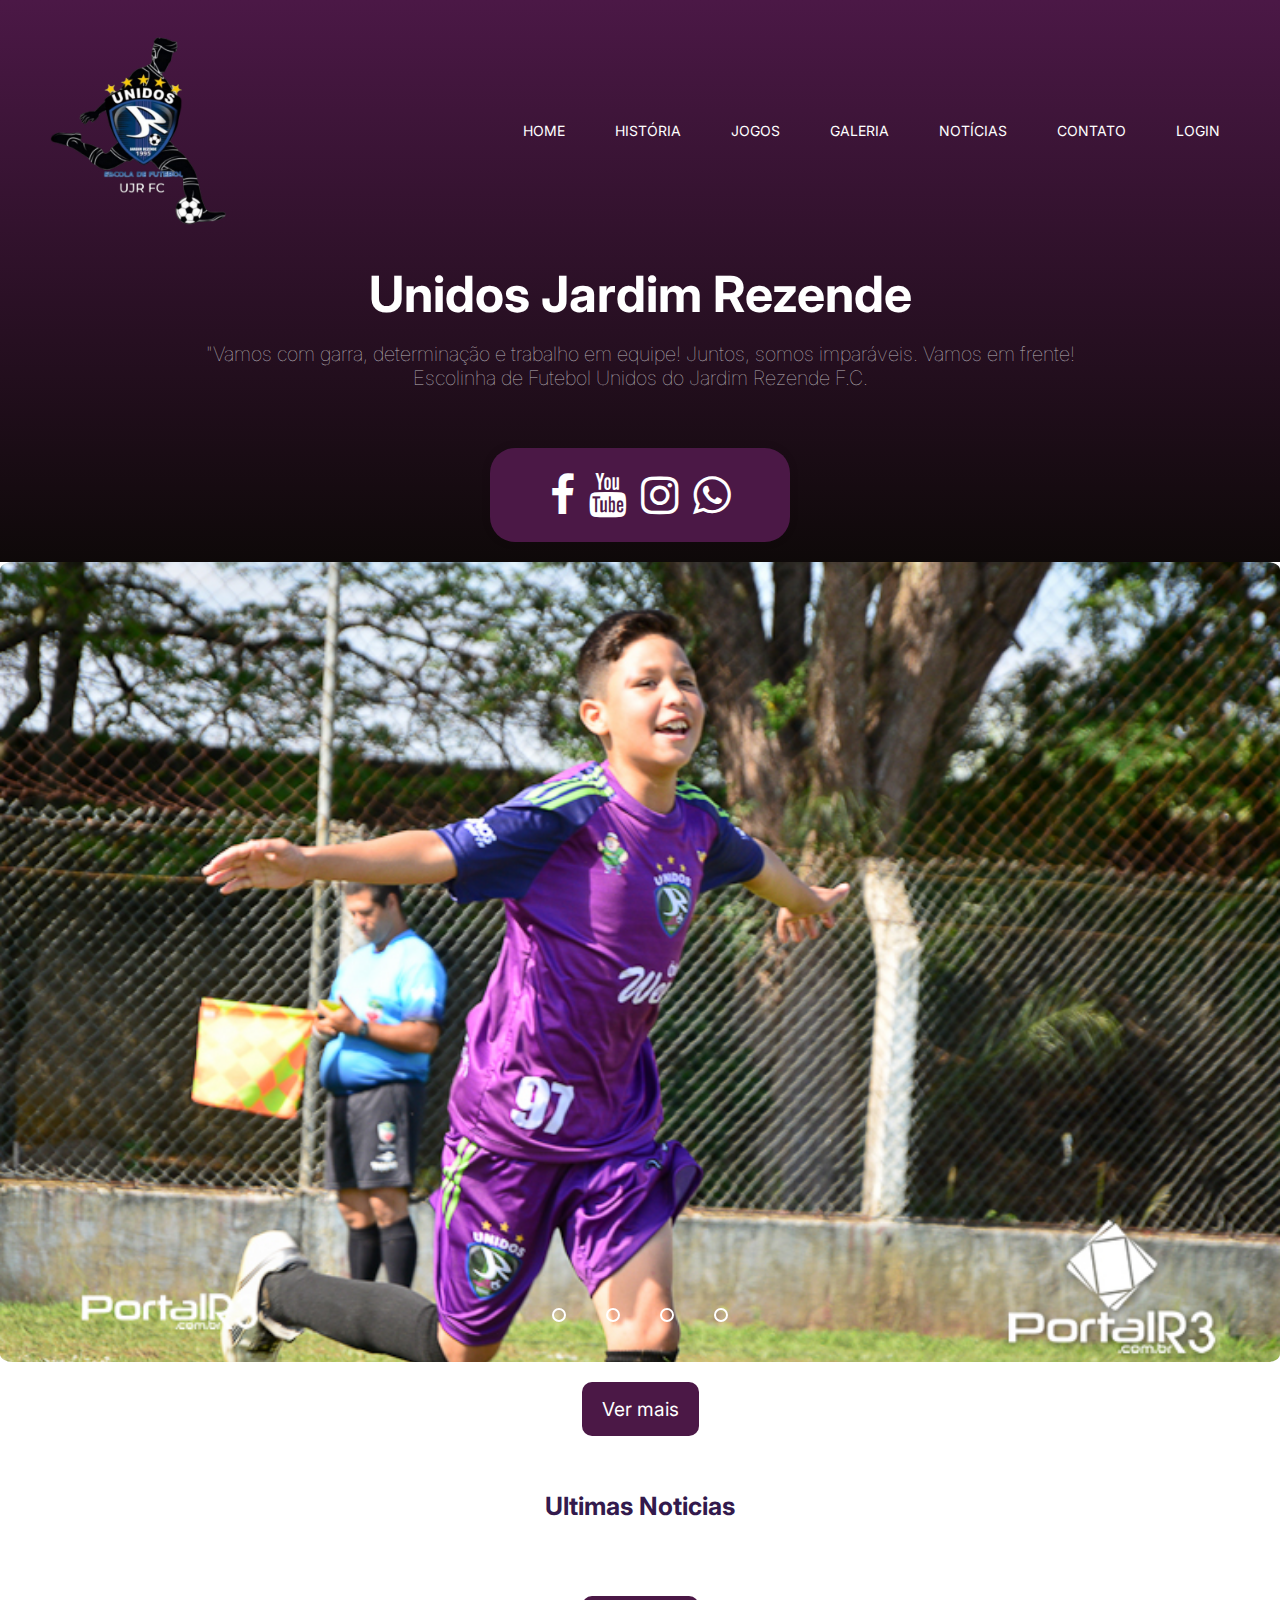
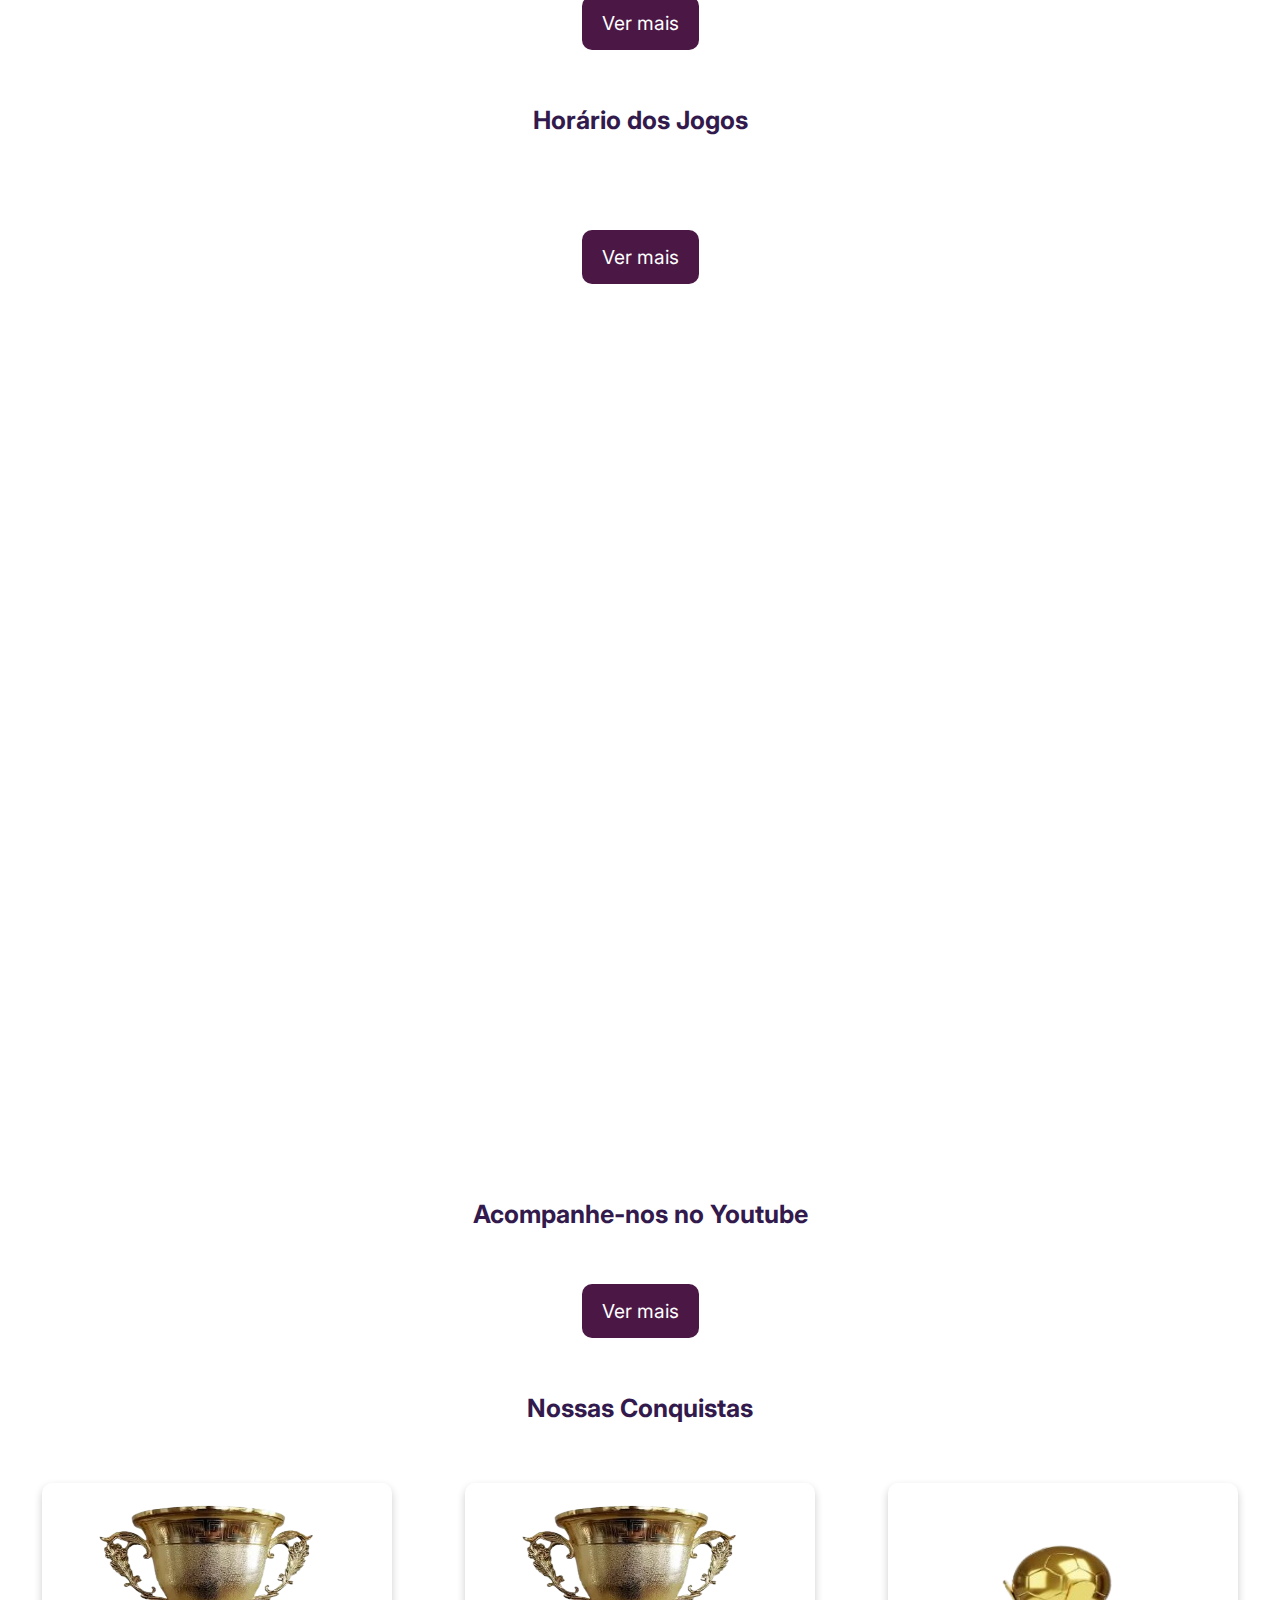
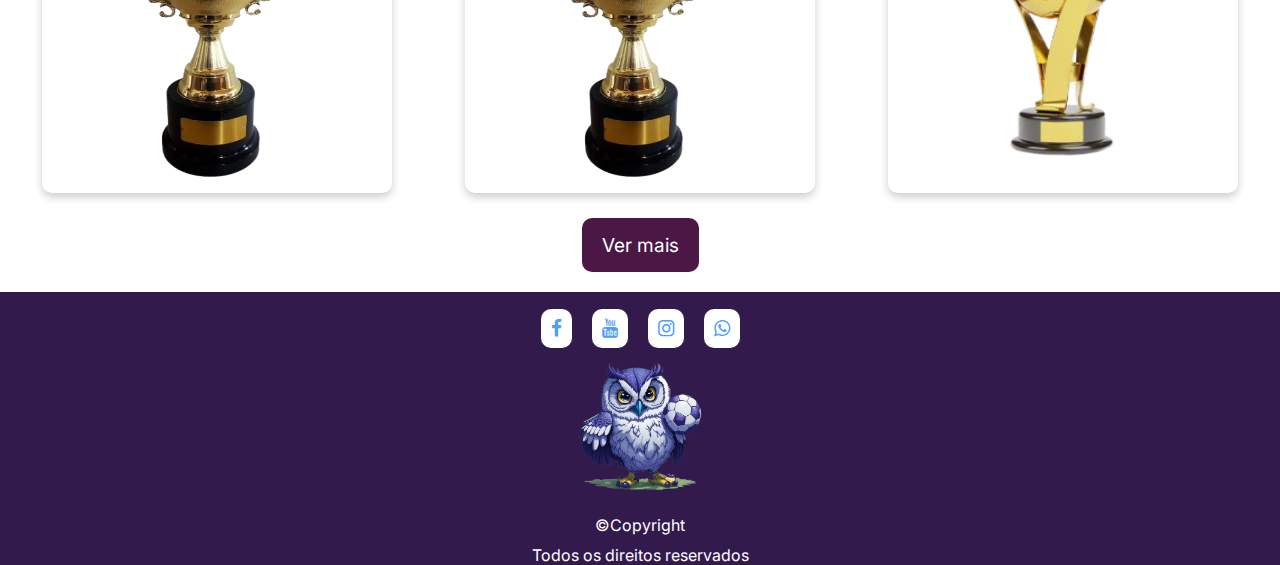
==== commit 0a66cb10: "Melhorias na Funcionabilidades" ====
--- a/index.html
+++ b/index.html
@@ -8,7 +8,6 @@
         integrity="sha512-5A8nwdMOWrSz20fDsjczgUidUBR8liPYU+WymTZP1lmY9G6Oc7HlZv156XqnsgNUzTyMefFTcsFH/tnJE/+xBg=="
         crossorigin="anonymous" referrerpolicy="no-referrer" />
     <link rel="stylesheet" href="css/style.css">
-    <link rel="stylesheet" href="css/style2.css">
     <link rel="stylesheet" href="css/slides.css">
     <link rel="stylesheet" href="css/cardTrofeu.css">
     
@@ -204,7 +203,7 @@
     </header>
     <!--end header-->
     <!--faça mais-->  
-    <section class="faca-mais">
+    <section >
 
         <div class="slider">
             <div class="slides">
@@ -280,7 +279,7 @@
                 <!-- Os dados do calendário serão carregados aqui -->
             </section>
             <div class="botao-centro">
-                <a href="calendario.php" class="btn">Ver mais</a>
+                <a href="./CalendarioInse/calendario.html" class="btn">Ver mais</a>
             </div>
         </main>
       
@@ -311,7 +310,7 @@
     </section>
 
     <h2 class="letraIn">Nossas Conquistas</h2>
-    <section class="faca-mais">
+    <section >
         <div class="containerTrofeuImg">
         <div class="flip-card">
             <div class="flip-card-inner">
--- a/css/style.css
+++ b/css/style.css
@@ -7,7 +7,6 @@
     text-decoration: none;
     outline: none;
     font-family: 'Inter', sans-serif;
-    
 }
 
 body {
@@ -18,18 +17,25 @@
     padding: 0;
 }
 
+h2 {
+    text-align: center;
+    margin: 30px;
+    padding: 25px;
+    font-size: 20px;
+    color: #331A4D;
+}
+
 h3 {
     font-size: 20px;
 }
 
-
- 
 .container {
     max-width: 1270px;
     margin: 0 auto;
     justify-content: center;
     align-items: center;
 }
+
 
 .btn {
     background-color: #4B1846;
@@ -90,10 +96,6 @@
 nav ul {
     display: flex;
     align-items: center;
-}
-
-.estiloUl {
-    margin-right: 250px;
 }
 
 nav ul a {
@@ -132,13 +134,6 @@
     color: white;
 }
 
-h2 {
-    text-align: center;
-    margin: 30px;
-    padding: 25px;
-    font-size: 20px;
-    color: #331A4D;
-}
 
 .banner {
     display: flex;
@@ -178,46 +173,265 @@
 }
 
 
-
-/*faça mais*/
-.faca-mais .container {
-    display: flex;
-    border-radius: 12px;
+.main-content { /* Substitua ".main-content" pela classe do seu conteúdo principal */
+    margin-bottom: -50px; /* Ajuste o valor de margin-bottom para coincidir com a altura do footer */
+}
+
+
+
+
+@media(max-width: 830px){
+      /*menu mobile*/
+      .ul {
+        position: fixed;
+        top: 0;
+        left: 0;
+        width: 100%;
+        height: 80%;
+        flex-direction: column;
+        align-items: center;
+        justify-content: center;
+        clip-path: circle(0% at 100% 0);
+        transition: 0.7s;
+        background: -webkit-linear-gradient(to top, #7C559B,#672374);
+        background: -o-linear-gradient(to top, #7C559B,  #7C559B);
+        background: -moz-linear-gradient(#672374,  #7C559B);
+        background: linear-gradient(to top,  #0e0909, #4B1846);
+    }
+    .ul.open {
+        clip-path: circle(141.2% at 100% 0);
+    }
+    .ul a{
+        margin: 10px 0;
+        font-size: 16px;
+    }
+    nav .menu-icon{
+        display: block;
+    }
+    nav .close-icon {
+        display: block;
+        position: absolute;
+        top: 56px;
+        right: 28px;
+    }
+
+ 
+    .banner .banner-text {
+        padding: 0;
+        margin: 80px;
+    }
+
+    .banner .banner-text h1{
+        font-size: 80px;
+    }
+
+    .banner .banner-text p{
+        font-size: 15px;
+    }
+
+
+    
+    .sobre .container {
+        flex-direction: column-reverse;
+    }
+
+    .sobre .sobre-img,
+    .sobre .sobre-text {
+        width: 100%;
+    }
+
+    .sobre .sobre-text {
+        margin-top: 40px;
+    }
+
+
+
+}
+
+@media (max-width: 500px) {
+    .banner .banner-text h1 {
+        font-size: 50px;
+    }
+
+   
+}
+
+
+.content {
+    height: 220px;
+    overflow: hidden;
+    position: relative;
+    align-items: center;
+}
+
+.content::before {
+    content: '';
+    position: absolute;
+    bottom: 0;
+    width: 100%;
+    height: 100px;
+    background: linear-gradient(transparent, #f7f5f1);
+}
+
+.content h3 {
+    text-align: center;
+    font-size: 25px;
+}
+
+.content,
+.p {
+    color:black;
+}
+
+
+.card.active .content {
+    height: auto;
+}
+
+.card.active .content::before {
+    visibility: hidden;
+}
+
+.centralizado1 {
+    display: flex;
+    align-items: center;
+    flex-wrap: wrap;
+    justify-content: center;
+  }
+
+
+
+
+/*Alteracao na noticia*/
+.ln {
+    color: #331A4D;
+ 
+    font-size: 16px; 
+    font-weight: bold;
+}
+
+
+/*horio dos jogos*/
+
+main {
+    padding: 20px;  
+}
+
+.imagi{
+    align-items: right;   
+    right: 200%; 
+}
+.game {
+    margin-bottom: 20px;
+    border: 1px solid #ccc;
+    padding: 20px;
+    border-radius: 8px;
+}
+
+.theams {
+    text-align: center;
+    font-size: 1.2em;
+    margin-bottom: 10px;
+    color: rebeccapurple;
+   
+}
+
+
+.versus {
+    margin: 0 10px;
+    color: rebeccapurple;
+}
+
+.datetime {
+    text-align: center;
+    margin-bottom: 10px;
+    color:red (13, 13, 83);
+}
+
+.date, .time {
+    font-size: 1.6em;
+    color:black;
+}
+
+.location {
+    text-align: center;
+    font-size: 1em;
+    color:rgb(42, 42, 124);
+}
+
+.containerTrofeuImg{
+    display: flex;
+    justify-content: space-around;
+    flex-wrap: wrap;
+    padding: 5px;
+}
+
+.trofeuImg{
+    width: 150px;
+    flex: 1 0 auto;
+}
+
+.imgTrofeu{
+    width: 60%;
+   
+    object-fit: cover;
+}
+
+.letraIn{
+    color: #331A4D;
+    font-size: 25px;
+    font-weight: bold;
+}
+
+.card.histPerssoa {
+    display: none; /* Ocultar conteúdo adicional inicialmente */
+  }
   
-}
-
-.faca-mais .faca-mais-text {
-    width: 20%;
-    padding: 0 40px;
-}
-
-.faca-mais .faca-mais-text h3 {
-    font-size: 20px;
-}
-
-.faca-mais .faca-mais-text p{
-    margin: 5px 0 10px 0;
-}
-
-.faca-mais .faca-mais-img {
-    width: 25%;
-    margin: 10px;
-    object-fit: cover;
-    border-radius: 12px;
+  .card.active .histPerssoa {
+    display: block; /* Mostrar conteúdo quando a classe 'active' estiver presente */
+  }
+  .texto-escondido {
+    display: none;
+} 
+
+
+
+
+
+
+
+  
+
  
-}
-
-.faca-mais .faca-mais-img img{
-    width: 100%;
-    object-fit: cover;
-}
-
-.depoimentos h3 {
-    text-align: center;
-}
-
-
-
+
+
+  .linkLogo{
+    display: flex;
+    align-items: center;
+
+  }
+
+  .imgLoginMenu{
+    flex-direction: row;
+    margin-top: -9%;
+   
+  }
+
+
+/* CSS revisado */
+
+.youtube {
+    display: flex; /* Utilize flexbox para alinhar os vídeos lado a lado */
+    justify-content: space-between; /* Espaçamento igual entre os vídeos */
+    gap: 20px; /* Espaçamento entre os vídeos */
+    flex-wrap: wrap;
+}
+
+.youtube iframe {
+    width: 600px; /* Largura dos vídeos */
+    height: 400px; /* Altura dos vídeos */
+    border: none; /* Remove a borda padrão dos iframes */
+}
 
 /*footer*/
 .footer {
@@ -243,749 +457,3 @@
     color: white;
 }
 
-.main-content { /* Substitua ".main-content" pela classe do seu conteúdo principal */
-    margin-bottom: -50px; /* Ajuste o valor de margin-bottom para coincidir com a altura do footer */
-  }
-/*Pagina Sobre*/
-.sobre .container {
-    display: flex;
-    align-items: center;
-    justify-content: space-between;
-}
-
-.sobre .sobre-text {
-    width: 50%;
-    padding-right: 40px;
-}
-.sobre .sobre-textt {
-    width: 100%;
-    padding-right: 40px;
-}
-.sobre .sobre-text p {
-    margin: 18px 0;
-    color: #000000a6;
-}
-
-.sobre .sobre-img {
-    width: 50%;
-}
-.sobre .sobre-text img{
-    width: 100%;
-    border-radius: 10px;
-}
-
-/*Pagina Serviços */
-.servicos h3{
-    text-align: center;
-}
-
-.servicos .container p{
-    text-align: center;
-}
-
-.servicos .rows-cards {
-    display: flex;
-    justify-content: center;
-    margin-top: 20px;
-    flex-wrap: wrap;
-}
-
-.servicos .row-card-item {
-    background-color: #d3e6fd;
-    width: 350px;
-    padding: 20px;
-    border-radius: 14px;
-    margin: 20px;
-    transition: 0.3s;
-}
-
-.servicos .row-card-item:hover {
-    background-color: #4f9cf9;
-}
-
-.servicos .row-card-item:hover p{
-    color: white;
-}
-
-.servicos .row-card-item img {
-    background-color: #4f9cf9;
-    border-radius: 14px;
-    width: 70px;
-    padding: 9px;
-}
-
-.servicos .row-card-item p.nome-servico {
-    margin: 5px;
-    transition: 0.3s;
-}
-
-.servicos .row-card-item p.descricao-servico {
-    transition: 0.3s;
-}
-
-/*dados*/
-.dados {
-    background-color: #d3e6fd;
-}
-
-.dados .container{
-    display: flex;
-    justify-content: center;
-    flex-wrap: wrap;
-}
-
-.dados .dados-item {
-    text-align: center;
-    margin: 15px;
-    color: #000000be;
-}
-
-.dados .dados-item img {
-    background-color: #4f9cf9;
-    border-radius: 14px;
-    padding: 10px;
-    margin-bottom: 15px;
-    width: 80px;
-}
-
-.dados .dados-item p{
-    font-size: 18px;
-}
-
-.dados .dados-item p strong {
-    font-size: 28px;
-}
-/*historia*/
-
-
-  
-
-
-.contato-info {
-    display: flex;
-    justify-content: space-between;
-    margin-top: 50px;
-    flex-direction: row;
-    margin-left: 10%;
-    border-radius: 10px;
-}
-
-.contato-info .left-side {
-    width: 50%;
-    padding: 30px;
-    background-color: #7c559b;
-    border-radius: 14px;
-    margin-right: 50px;
-    height: fit-content;
-    margin-left: 10px;
-}
-
-.contato-info .left-side div {
-    display: flex;
-    align-items: center;
-    margin-bottom: 10px;
-}
-
-.contato-info .left-side div i {
-    font-size: 24px;
-    margin-right: 20px;
-    color: white;
-}
-
-.contato-info .left-side p {
-    font-size: 17px;
-    color: white;
-}
-
-.contato-info .right-side {
-    width: 50%;
-    border-radius: 9px;
-}
-
-.contato-info .right-side input{
-    display: block;
-    width: 100%;
-    margin-bottom: 10px;
-    height: 47px;
-    padding: 15px;
-    border-radius: 9px;
-    transition: 0.3s;
-    border: 1px solid #f1f1f1;
-    color: #212121;
-    
-}
-
-.contato-info .right-side input:focus,
-.contato-info .right-side textarea:focus {
-    border-color: #4f9cf9;
-}
-
-.contato-info .right-side textarea{
-    border: 1px solid #f1f1f1;
-    color: #212121;
-    border-radius: 9px;
-    margin-bottom: 10px;
-    padding: 15px;
-    width: 100%;
-    transition: 0.3s;
-    resize: none;
-}
-
-.contato-info .right-side button{
-    border: none;
-    margin: 10px;
-}
-
-@media(max-width: 830px){
-   
-    /*pagina home responsivo*/
-    .faca-mais .faca-mais-text {
-        margin-top: 10px;
-        padding: 0 20px;
-        order: 1;
-    }
-
-    .faca-mais .container{
-        flex-direction: column;
-    }
-
-    .faca-mais .faca-mais-text h3 {
-        font-size: 48px;
-    }
-
-    .faca-mais .faca-mais-text,
-    .faca-mais .faca-mais-img {
-        width: 100%;
-    }
-
-    .banner .banner-text {
-        padding: 0;
-        margin: 80px;
-    }
-
-    .banner .banner-text h1{
-        font-size: 80px;
-    }
-
-    .banner .banner-text p{
-        font-size: 15px;
-    }
-
-    .depoimentos .card-item {
-        width: 100%;
-    }
-    
-    .sobre .container {
-        flex-direction: column-reverse;
-    }
-
-    .sobre .sobre-img,
-    .sobre .sobre-text {
-        width: 100%;
-    }
-
-    .sobre .sobre-text {
-        margin-top: 40px;
-    }
-
-    .contato .contato-info {
-        flex-direction: column-reverse;
-    }
-
-    .contato-info .right-side,
-    .contato-info .left-side {
-        width: 100%;
-    }
-
-    .contato-info .right-side {
-        margin-bottom: 30px;
-    }
-
-}
-
-@media (max-width: 500px) {
-    .banner .banner-text h1 {
-        font-size: 50px;
-    }
-
-    .faca-mais .faca-mais-text h3 {
-        font-size: 40px;
-    }
-}
-
-
-#noticias-esporte {
-    margin: 20px;
-  }
-  
-  #noticias-esporte h1{
-    text-align: center;
-  }
-
-  #noticias-esporte h2 {
-    font-size: 24px;
-    font-weight: bold;
-    margin-bottom: 10px;
-  }
-  
-  #noticias-esporte article {
-    border: 1px solid #ccc;
-    padding: 10px;
-    margin-bottom: 15px;
-  }
-  
-  #noticias-esporte h3 {
-    font-size: 18px;
-    margin-bottom: 5px;
-  }
-  
-  #noticias-esporte p {
-    font-size: 14px;
-  }
-  
-  #noticias-esporte a {
-    text-decoration: none;
-    color: blue;
-  }
-  
-  #noticias-esporte img {
-    width: 250px;
-    height: 200px;
-    margin-bottom: 5px;
-  }
-
-  .centralizado {
-    text-align: left;
-    display: flex;
-    margin-left: 5%;
-  }
-
-  .card {
-    display: flex;
-    flex-direction: column;
-    justify-content: center;
-    width: 300px;
-    padding: 25px;
- 
-    text-align: justify;
-    position: relative;
-    margin: 20px;
-}
-
-
-
-.letraContato{
-    color: #000;
-}
-
-.icone {
-    margin-bottom: 20px;
-   
-}
-
-
-
-.content {
-    height: 220px;
-    overflow: hidden;
-    position: relative;
-    align-items: center;
-}
-
-.content::before {
-    content: '';
-    position: absolute;
-    bottom: 0;
-    width: 100%;
-    height: 100px;
-    background: linear-gradient(transparent, #f7f5f1);
-}
-
-.content h3 {
-    text-align: center;
-    font-size: 25px;
-}
-
-.content,
-.p {
-    color:black;
-}
-
-#read_button {
-    border: none;
-    padding: 10px;
-    border-radius: 10px;
-    margin-top: 15px;
-    background-color: #331A4D;
-    color: #faf1f1;
-    font-weight: bold;
-    cursor: pointer;
-    font-size: 16px;
-    transition: all 0.2s ease-in-out;
-
-}
-
-#read_button:hover {
-    background-color: transparent;
-    color: white;
-    transition: all 0.2s ease-in-out;
-}
-
-.card.active .content {
-    height: auto;
-}
-
-.card.active .content::before {
-    visibility: hidden;
-}
-
-.centralizado1 {
-    display: flex;
-    align-items: center;
-    flex-wrap: wrap;
-    justify-content: center;
-  }
-
- 
-
-/*Alteracao na noticia*/
-.ln {
-    color: #331A4D;
- 
-    font-size: 16px; 
-    font-weight: bold;
-}
-
-
-/*horio dos jogos*/
-.bodi {
-    font-family: Arial, sans-serif;
-    margin: 0;
-    padding: 0;
-}
-
-.headers {
-    background-color:#fff;
-    color: #331A4D;
-    padding: 20px;
-    text-align: center;
-}
-
-    
-
-main {
-    padding: 20px;
-    
-}
-.imagi{
-    align-items: right;
-     
-    right: 200%;
-
- 
-}
-.game {
-    margin-bottom: 20px;
-    border: 1px solid #ccc;
-    padding: 20px;
-    border-radius: 8px;
-}
-
-.theams {
-    text-align: center;
-    font-size: 1.2em;
-    margin-bottom: 10px;
-    color: rebeccapurple;
-   
-}
-
-
-.versus {
-    margin: 0 10px;
-    color: rebeccapurple;
-}
-
-.datetime {
-    text-align: center;
-    margin-bottom: 10px;
-    color:red (13, 13, 83);
-}
-
-.date, .time {
-    font-size: 1.6em;
-    color:black;
-}
-
-.location {
-    text-align: center;
-    font-size: 1em;
-    color:rgb(42, 42, 124);
-}
-
-.containerTrofeuImg{
-    display: flex;
-    justify-content: space-around;
-    flex-wrap: wrap;
-    padding: 5px;
-}
-
-.trofeuImg{
-    width: 150px;
-    flex: 1 0 auto;
-}
-
-.imgTrofeu{
-    width: 60%;
-   
-    object-fit: cover;
-}
-
-.letraIn{
-    color: #331A4D;
-    font-size: 25px;
-    font-weight: bold;
-}
-
-.card.histPerssoa {
-    display: none; /* Ocultar conteúdo adicional inicialmente */
-  }
-  
-  .card.active .histPerssoa {
-    display: block; /* Mostrar conteúdo quando a classe 'active' estiver presente */
-  }
-  .texto-escondido {
-    display: none;
-} 
-
-
-/*historia membro*/
-/*historia pagina*/
-
- 
- .tiHisLetra{
-    margin-top: 5%;
-    color: #331A4D;
- }
- .sobre .containerSobreMembros {
-    display: flex;
-    flex-wrap: wrap;
-    justify-content: center;
-    flex-direction: row;
-  
-}
- .sobre .histPerssoa{
-     width: 50%;
-     font: weight 9%;
-     display: flex;
-     flex-direction: row;
-     color:#000;
-     font-size: 100%;/*texto principal*/
-     flex-basis: 30%;
- 
- }
- 
-
-.sobre .sobre-img {
-     align-items: center;
-     width: 50%;
-     flex-basis: 30%;
-     
-     
- }
-
-.ImgMembros{
-    width: 80%;
-}
-
-#historia-membros img {
-    width: 250px;
-    height: 250px;
-    margin-bottom: 5px;
-    object-fit: cover;
-  }
-
-  .centralizadoMembros {
-    align-items: flex-start;
- 
-    display: flex;
-    flex-wrap: wrap;
-    justify-content: center; 
-    border: 1px solid #4B1846;
-    border-radius: 10px;
-    gap: 20px; 
-    overflow: hidden;
-  }
-
-  .centralizado {
-    justify-content: space-around;
-    flex-direction: row; 
-    
-    flex-wrap: wrap;
-    text-align: center;
-    display: flex;
-    gap: 25px; 
-  }
-
-  .card {
-    display: flex;
-    flex-direction: column;
-    justify-content: center;
-    width: 300px;
-    padding: 25px;
-    text-align: justify;  
-    margin: 1px;
-}
-
-
-.HisCoruja {
-
-    width: 30%;
-    float: left; 
-  }
-
-
-.containerHis1{
-    display: flex;
-    flex-direction: row;
-    flex-wrap: wrap;
-justify-content: center;
-}
-
-.containerHis {
-    display: flex; /* Ativa o layout grid */
-    grid-template-columns: 1fr 2fr; /* Define colunas com proporção 1:2 */
-    align-items: start;
-    flex-direction: row;
- 
-}
-
- /* Estilos adicionais para as divs */
-  .containerHis img {
-    width: 70%; /* Ocupa toda a largura da coluna */
-    height: auto; /* Mantém a proporção da imagem */
-    margin: 0 80px;
-    flex-direction: row;
-  }
-  
-  .inicio {
-    text-align: justify; /* Justifica o texto */
-    margin: 0 40px;
-    margin-top: 4%;
-    font-size: 120%;
-    margin-right: 10%;
-  }
-  
-  .hisImg{
-    display: flex;
-    flex-direction: column; 
-  }
-
-  @media only screen and (min-width: 100px) and (max-width: 706px) {
-    .containerHis img {
-        width: 30%; /* Ocupa toda a largura da coluna */
-        height: auto; /* Mantém a proporção da imagem */
-        display: flex;
-        margin: auto;
-      }
-      .containerHis {
-     
-        grid-template-columns: 1fr 2fr; /* Define colunas com proporção 1:2 */
-        align-items: start;
-        flex-direction: column;
-     
-    }
-    .NewsPag{
-        display: flex; /* Make the body a flex container */
-       
-        flex-direction: column; /* Arrange content vertically */
-        grid-template-rows: 1fr auto;
-      }
-  }
-  @media only screen and (min-width: 768px) and (max-width: 976px) {
-    .containerHis img {
-        width: 30%; /* Ocupa toda a largura da coluna */
-        height: auto; /* Mantém a proporção da imagem */
-        display: flex;
-        align-items: center;
-        justify-content: center;
-        margin: auto;
-      }
-      .containerHis {
-    
-        align-items: start;
-        flex-direction: column;
-     
-    }
-  }
-
-  @media only screen and (min-width: 976px) and (max-width: 1000px) {
-    .containerHis img {
-        width: 20%; /* Ocupa toda a largura da coluna */
-        height: auto; /* Mantém a proporção da imagem */
-        display: flex;
-        align-items: center;
-        justify-content: center;
-        margin: auto;
-      }
-      .containerHis {
-        align-items: start;
-        flex-direction: column;
-     
-    }
-    .inicio {
-        text-align: justify; /* Justifica o texto */
-        margin: 0 90px;
-        margin-top: 4%;
-        font-size: 90%;
-      }
-      .NewsPag{
-        display: flex; /* Make the body a flex container */
-        min-height: 100vh; /* Set minimum height for viewport */
-        flex-direction: column; /* Arrange content vertically */
-        grid-template-rows: 1fr auto;
-      }
-      
-  }
-  @media only screen and (min-width: 1024px) and (max-width: 1280px) {
-    .containerHis {
-        align-items: start;
-        flex-direction: row;
-     
-    }
-    .containerHis img {
-        width: 30%; /* Ocupa toda a largura da coluna */
-        height: auto; /* Mantém a proporção da imagem */
-        display: flex;
-        align-items: center;
-        justify-content: center;
-        margin: auto;
-      }
-  }
-
-  .linkLogo{
-    display: flex;
-    align-items: center;
-
-  }
-
-  .imgLoginMenu{
-    flex-direction: row;
-    margin-top: -9%;
-   
-  }
-
-
-/* CSS revisado */
-
-.youtube {
-    display: flex; /* Utilize flexbox para alinhar os vídeos lado a lado */
-    justify-content: space-between; /* Espaçamento igual entre os vídeos */
-    gap: 20px; /* Espaçamento entre os vídeos */
-    flex-wrap: wrap;
-}
-
-.youtube iframe {
-    width: 600px; /* Largura dos vídeos */
-    height: 400px; /* Altura dos vídeos */
-    border: none; /* Remove a borda padrão dos iframes */
-}